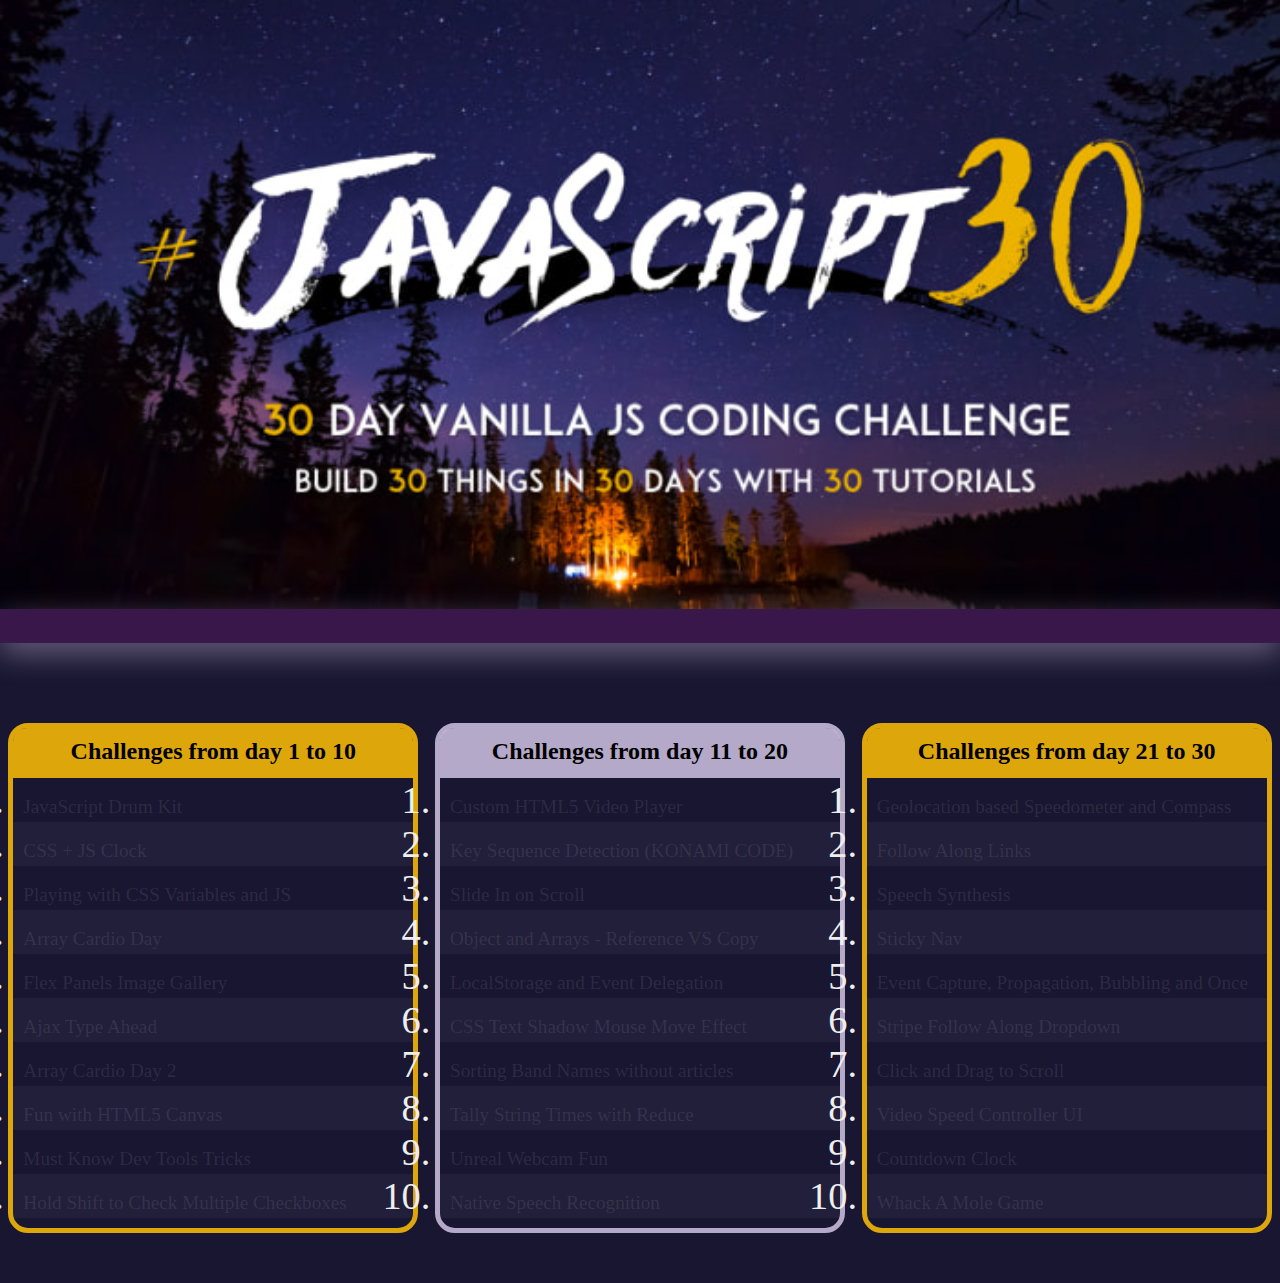
==== index.html @ b9971ff0 "Create index.html for the general portal" ====
<!DOCTYPE html>
<html lang="en">
<head>
    <meta charset="UTF-8">
    <meta http-equiv="X-UA-Compatible" content="IE=edge">
    <meta name="viewport" content="width=device-width, initial-scale=1.0">
    <!-- External Links -->
    <link rel="stylesheet" href="styles/stylesMain.css">
    <!-- End -->
    <title>RixCrafts JSt30 Challenge</title>
</head>
<body>
    <header>
        <div id="banner">
            <img src="resources/JavaScript30.jpg" alt="">
        </div>
        <div id="marquesina">
            <p>
                <!-- Text about challenge and developer -->
            </p>
        </div>
    </header>
    <main>
        <div class="challenges-container" id="days_1-10">
            <div class="container-header">
                <span>Challenges from day 1 to 10</span>
            </div>
            <ol>
                <li id="day-1">
                    <span>JavaScript Drum Kit</span>
                </li>
                <li id="day-2">
                    <span>CSS + JS Clock</span>
                </li>
                <li id="day-3">
                    <span>Playing with CSS Variables and JS</span>
                </li>
                <li id="day-4">
                    <span>Array Cardio Day</span>
                </li>
                <li id="day-5">
                    <span>Flex Panels Image Gallery</span>
                </li>
                <li id="day-6">
                    <span>Ajax Type Ahead</span>
                </li>
                <li id="day-7">
                    <span>Array Cardio Day 2</span>
                </li>
                <li id="day-8">
                    <span>Fun with HTML5 Canvas</span>
                </li>
                <li id="day-9">
                    <span>Must Know Dev Tools Tricks</span>
                </li>
                <li id="day-10">
                    <span>Hold Shift to Check Multiple Checkboxes</span>
                </li>
            </ol>
        </div>
        <div class="challenges-container" id="days_11-20">
            <div class="container-header">
                <span>Challenges from day 11 to 20</span>
            </div>
            <ol>
                <li id="day-11">
                    <span>Custom HTML5 Video Player</span>
                </li>
                <li id="day-12">
                    <span>Key Sequence Detection (KONAMI CODE)</span>
                </li>
                <li id="day-13">
                    <span>Slide In on Scroll</span>
                </li>
                <li id="day-14">
                    <span>Object and Arrays - Reference VS Copy</span>
                </li>
                <li id="day-15">
                    <span>LocalStorage and Event Delegation</span>
                </li>
                <li id="day-16">
                    <span>CSS Text Shadow Mouse Move Effect</span>
                </li>
                <li id="day-17">
                    <span>Sorting Band Names without articles</span>
                </li>
                <li id="day-18">
                    <span>Tally String Times with Reduce</span>
                </li>
                <li id="day-19">
                    <span>Unreal Webcam Fun</span>
                </li>
                <li id="day-20">
                    <span>Native Speech Recognition</span>
                </li>
            </ol>
        </div>
        <div class="challenges-container" id="days_21-30">
            <div class="container-header">
                <span>Challenges from day 21 to 30</span>
            </div>
            <ol>
                <li id="day-21">
                    <span>Geolocation based Speedometer and Compass</span>
                </li>
                <li id="day-22">
                    <span>Follow Along Links</span>
                </li>
                <li id="day-23">
                    <span>Speech Synthesis</span>
                </li>
                <li id="day-24">
                    <span>Sticky Nav</span>
                </li>
                <li id="day-25">
                    <span>Event Capture, Propagation, Bubbling and Once</span>
                </li>
                <li id="day-26">
                    <span>Stripe Follow Along Dropdown</span>
                </li>
                <li id="day-27">
                    <span>Click and Drag to Scroll</span>
                </li>
                <li id="day-28">
                    <span>Video Speed Controller UI</span>
                </li>
                <li id="day-29">
                    <span>Countdown Clock</span>
                </li>
                <li id="day-30">
                    <span>Whack A Mole Game</span>
                </li>
            </ol>
        </div>
    </main>
    <footer>
    </footer>
</body>
</html>
---- styles/stylesMain.css ----
:root{
    --yellow: #DDA60B;
}

*{
    margin: 0;
    padding: 0;
    border: 0;
}

body{
    background-color: #191631;
}

header{
    width: 100%;
    margin-bottom: 80px;
}

#banner{
    height: fit-content;
}

#banner img{
    width: 100%;
}
header #marquesina{
    width: 100%;
    height: 2rem;
    margin-top: -4px;
    background-color: rgb(78, 25, 91, .6);
    box-shadow: 0 10px 30px .5px rgba(219, 206, 239, 0.4);
    border-bottom: 2px solid rgba(51, 35, 73, .3);
    backdrop-filter: blur(5px);
}

main{
    display: flex;
    flex-wrap: wrap;
}

main .challenges-container{
    width: 400px;
    height: 500px;
    margin: 0 auto 50px auto;
    border: 5px solid var(--yellow);
    border-radius: 20px;
}

main .challenges-container:hover{
    box-shadow: 10px 5px 50px 1px rgb(78, 25, 91);
}

main #days_11-20{
    border-color: rgba(219, 206, 239, 0.8);
}

main #days_11-20 .container-header{
    background-color: rgba(219, 206, 239, 0.8);
}

.challenges-container .container-header{
    width: 100%;
    height: 10%;
    background-color: #DDA60B;
    border-radius: 14px 14px 0 0;
    position: relative;
    z-index: -1;
    text-align: center;
    box-sizing: border-box;
    padding-top: 10px;
}

.container-header span{
    font-size: 1.5rem;
    font-weight: bold;
}

ol{
    color: rgb(238, 238, 238);
    font-size: 2.4rem;
    position: relative;
}

ol li{
    padding-left: 10px;
}

ol li:nth-of-type(even){
    background-color: rgba(219, 206, 239, 0.05);
}

ol li:hover{
    border-top: 2px solid rgba(219, 206, 239, 0.5);
    border-bottom: 2px solid rgba(219, 206, 239, 0.5);
}

ol li span{
    font-size: 1.2rem;
    color: rgba(238, 238, 238, .1);
    animation-name: notYet;
    animation-duration: 5s;
    animation-timing-function: ease-in-out;
    /* TODO: set iteration to infinite */
    animation-iteration-count: 1;
}

ol li span.done{
    color: rgba(238, 238, 238, 1);
    animation-name: "";
}

@keyframes notYet {
    0%{
        color: rgba(238, 238, 238, .1);
    }
    10%{
        color: rgba(238, 238, 238, .5);
    }
    20%{
        color: rgba(238, 238, 238, .2);
    }
    30%{
        color: rgba(238, 238, 238, .4);
    }
    40%{
        color: rgba(238, 238, 238, .3);
    }
    50%{
        color: rgba(238, 238, 238, .4);
    }
    60%{
        color: rgba(238, 238, 238, .5);
    }
    70%{
        color: rgba(238, 238, 238, .3);
    }
    80%{
        color: rgba(238, 238, 238, .2);
    }
    90%{
        color: rgba(238, 238, 238, .4);
    }
    100%{
        color: rgba(238, 238, 238, .1);
    }
}

#days_1-10 ol li:last-of-type:hover{
    border-bottom: 0;
}
#days_11-20 ol li:last-of-type:hover {
    border-bottom: 0;
}
#days_21-30 ol li:last-of-type:hover {
    border-bottom: 0;
}
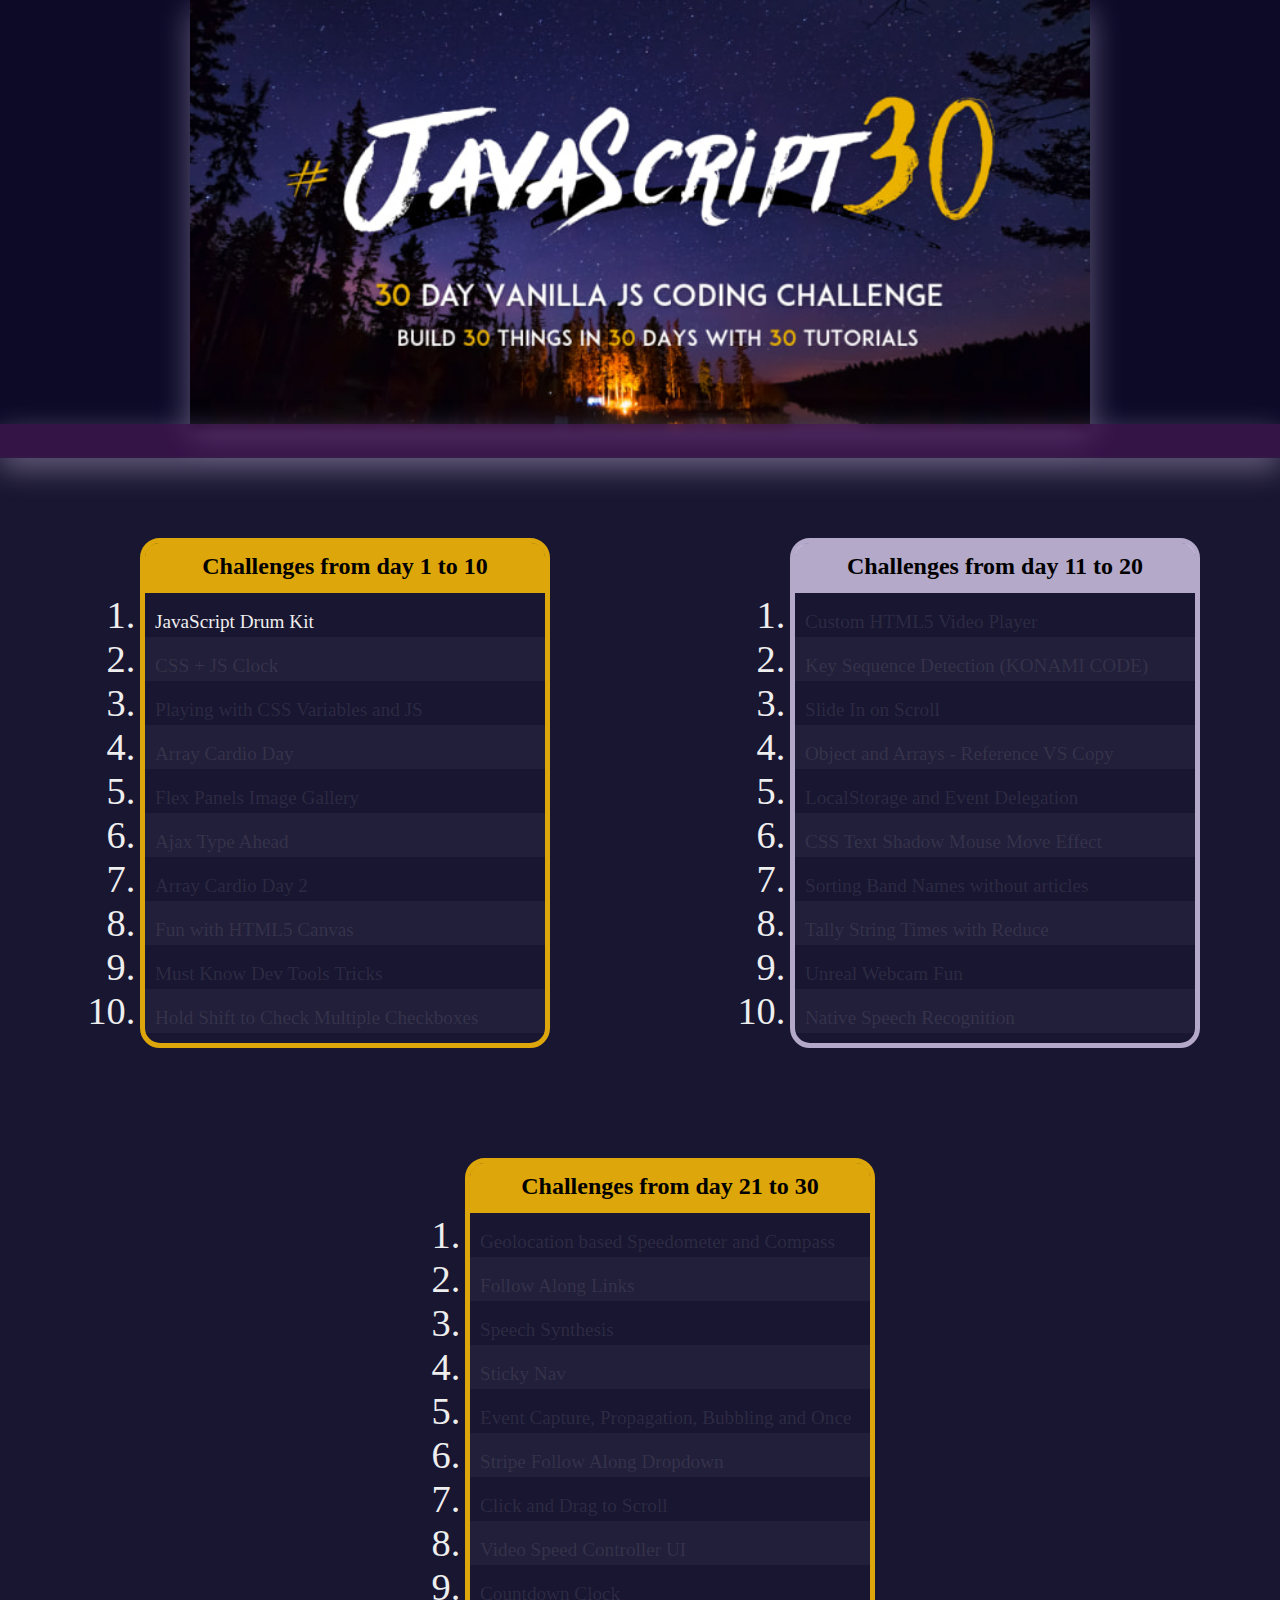
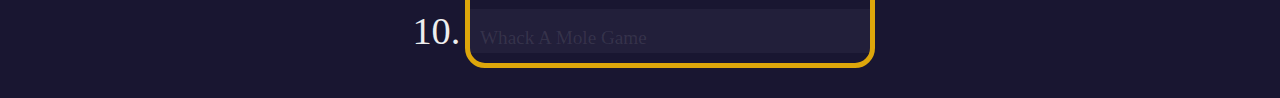
==== commit cb67a3b7: "Add responsive behaviour" ====
--- a/index.html
+++ b/index.html
@@ -10,7 +10,7 @@
     <title>RixCrafts JSt30 Challenge</title>
 </head>
 <body>
-    <header>
+    <header>        
         <div id="banner">
             <img src="resources/JavaScript30.jpg" alt="">
         </div>
@@ -18,7 +18,7 @@
             <p>
                 <!-- Text about challenge and developer -->
             </p>
-        </div>
+        </div>        
     </header>
     <main>
         <div class="challenges-container" id="days_1-10">
@@ -27,7 +27,9 @@
             </div>
             <ol>
                 <li id="day-1">
-                    <span>JavaScript Drum Kit</span>
+                    <a href="01 - JavaScript Drum Kit/index.html">
+                        <span class="done">JavaScript Drum Kit</span>
+                    </a>
                 </li>
                 <li id="day-2">
                     <span>CSS + JS Clock</span>
--- a/styles/stylesMain.css
+++ b/styles/stylesMain.css
@@ -15,6 +15,7 @@
 header{
     width: 100%;
     margin-bottom: 80px;
+    background-color: #0d0a28;
 }
 
 #banner{
@@ -37,12 +38,15 @@
 main{
     display: flex;
     flex-wrap: wrap;
+    gap: 80px;
+    justify-content: space-around;
+    padding-left: 60px;
 }
 
 main .challenges-container{
     width: 400px;
     height: 500px;
-    margin: 0 auto 50px auto;
+    margin: 0 auto 30px auto;
     border: 5px solid var(--yellow);
     border-radius: 20px;
 }
@@ -93,6 +97,11 @@
 ol li:hover{
     border-top: 2px solid rgba(219, 206, 239, 0.5);
     border-bottom: 2px solid rgba(219, 206, 239, 0.5);
+}
+
+ol li a{
+    text-decoration: none;
+    display: block;
 }
 
 ol li span{
@@ -154,4 +163,15 @@
 }
 #days_21-30 ol li:last-of-type:hover {
     border-bottom: 0;
+}
+
+
+/* Responsibe Behaviour */
+@media screen and (min-width: 900px) {
+    #banner img{
+        width: 900px;
+        display: block;
+        margin: 0 auto;
+        box-shadow: 0 10px 30px .5px rgba(219, 206, 239, 0.4);
+    }
 }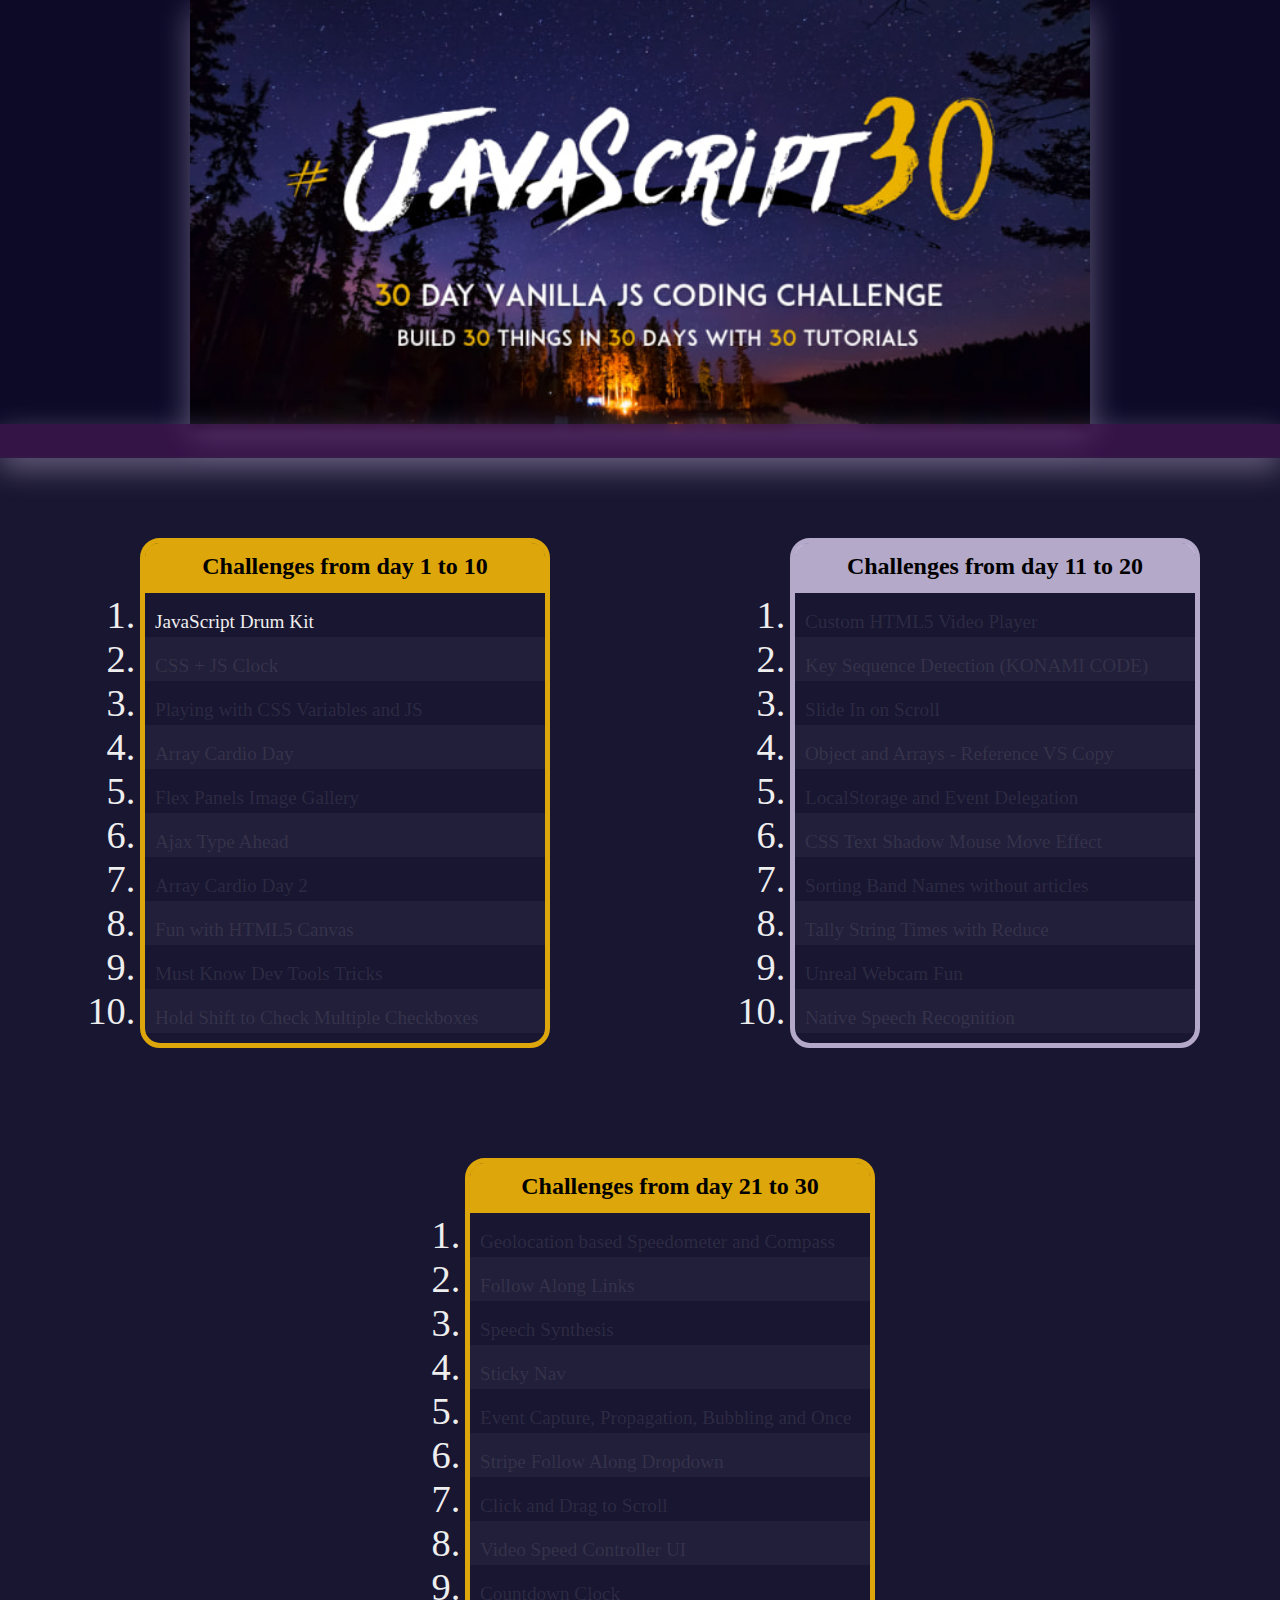
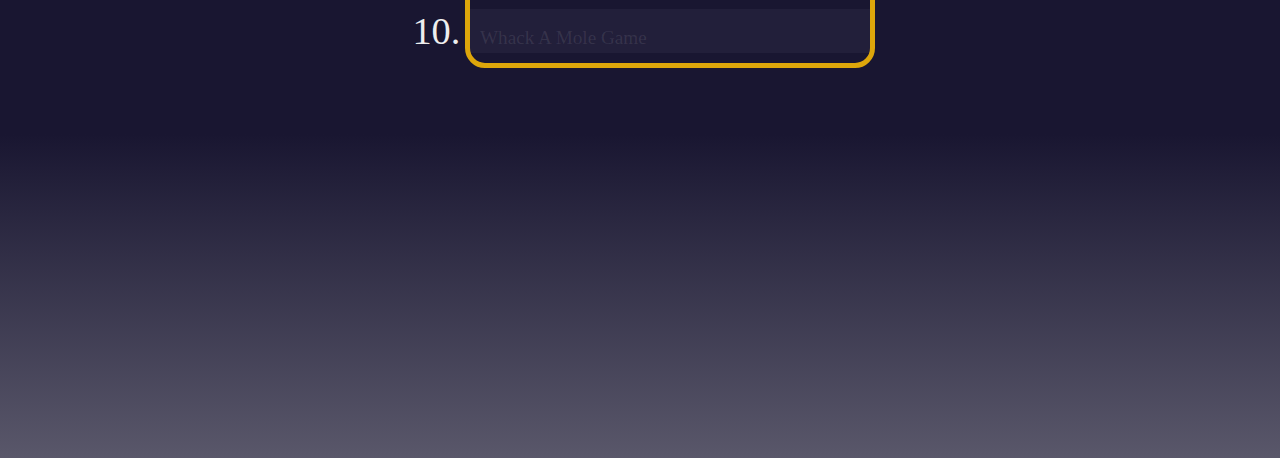
==== commit 53ad96df: "Add portal page" ====
--- a/index.html
+++ b/index.html
@@ -136,6 +136,13 @@
         </div>
     </main>
     <footer>
+        <div class="about-page"></div>
+        <div class="about-dev">
+            <div id="dev-social">
+                
+            </div>
+            <div id="dev-info"></div>
+        </div>
     </footer>
 </body>
 </html>--- a/styles/stylesMain.css
+++ b/styles/stylesMain.css
@@ -165,6 +165,14 @@
     border-bottom: 0;
 }
 
+footer{
+    width: 100%;
+    height: 40vh;
+    background: linear-gradient(#191631 0% 10%, rgba(238, 238, 238, .3));
+    display: flex;
+}
+
+
 
 /* Responsibe Behaviour */
 @media screen and (min-width: 900px) {
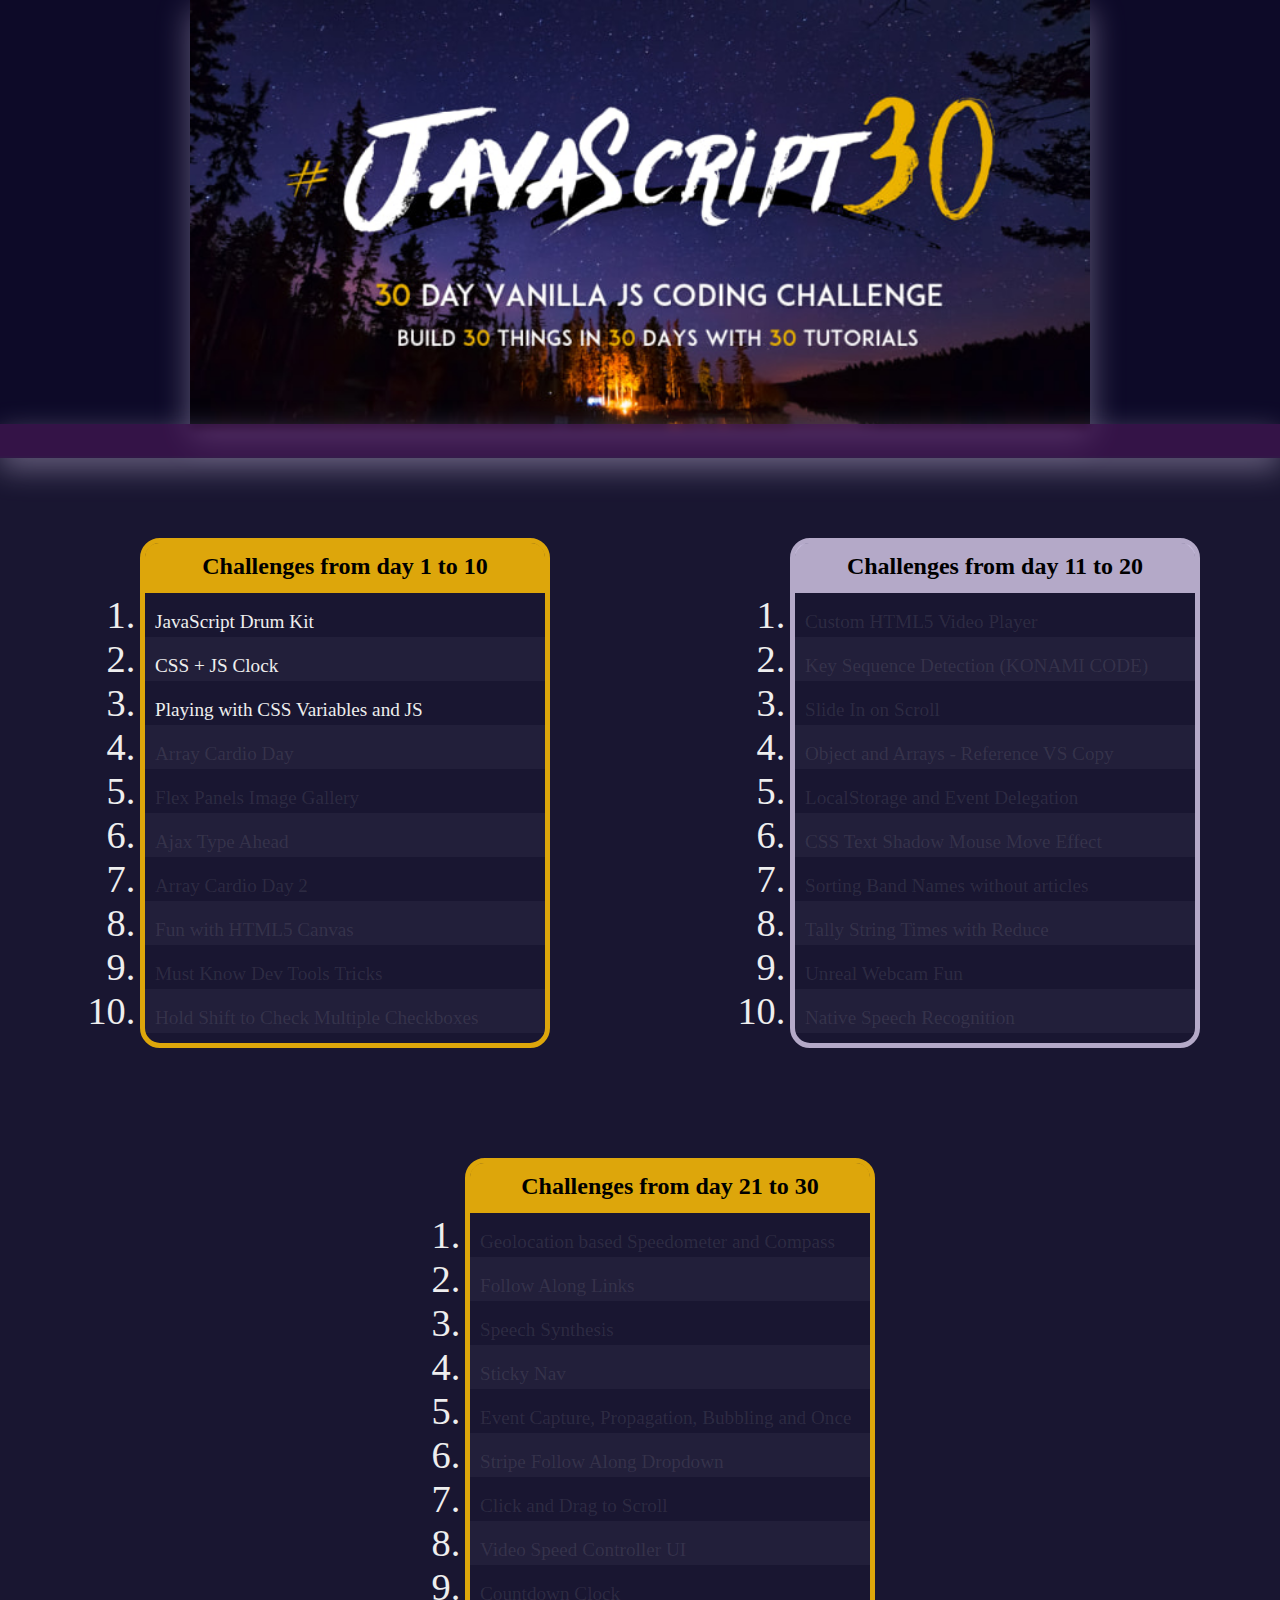
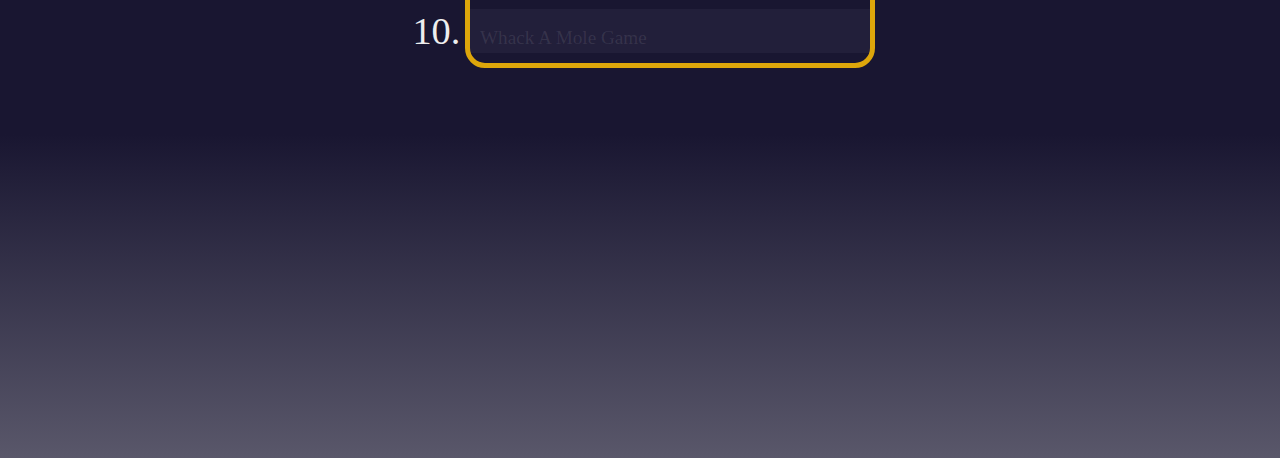
==== commit 8996814b: "Add links for exercises 2 and 3" ====
--- a/index.html
+++ b/index.html
@@ -1,5 +1,6 @@
 <!DOCTYPE html>
 <html lang="en">
+
 <head>
     <meta charset="UTF-8">
     <meta http-equiv="X-UA-Compatible" content="IE=edge">
@@ -9,8 +10,9 @@
     <!-- End -->
     <title>RixCrafts JSt30 Challenge</title>
 </head>
+
 <body>
-    <header>        
+    <header>
         <div id="banner">
             <img src="resources/JavaScript30.jpg" alt="">
         </div>
@@ -18,7 +20,7 @@
             <p>
                 <!-- Text about challenge and developer -->
             </p>
-        </div>        
+        </div>
     </header>
     <main>
         <div class="challenges-container" id="days_1-10">
@@ -32,10 +34,14 @@
                     </a>
                 </li>
                 <li id="day-2">
-                    <span>CSS + JS Clock</span>
+                    <a href="02 - JS and CSS Clock/index.html">
+                        <span class="done">CSS + JS Clock</span>
+                    </a>
                 </li>
                 <li id="day-3">
-                    <span>Playing with CSS Variables and JS</span>
+                    <a href="03 - CSS Variables/index.html">
+                        <span class="done">Playing with CSS Variables and JS</span>
+                    </a>
                 </li>
                 <li id="day-4">
                     <span>Array Cardio Day</span>
@@ -139,10 +145,11 @@
         <div class="about-page"></div>
         <div class="about-dev">
             <div id="dev-social">
-                
+
             </div>
             <div id="dev-info"></div>
         </div>
     </footer>
 </body>
+
 </html>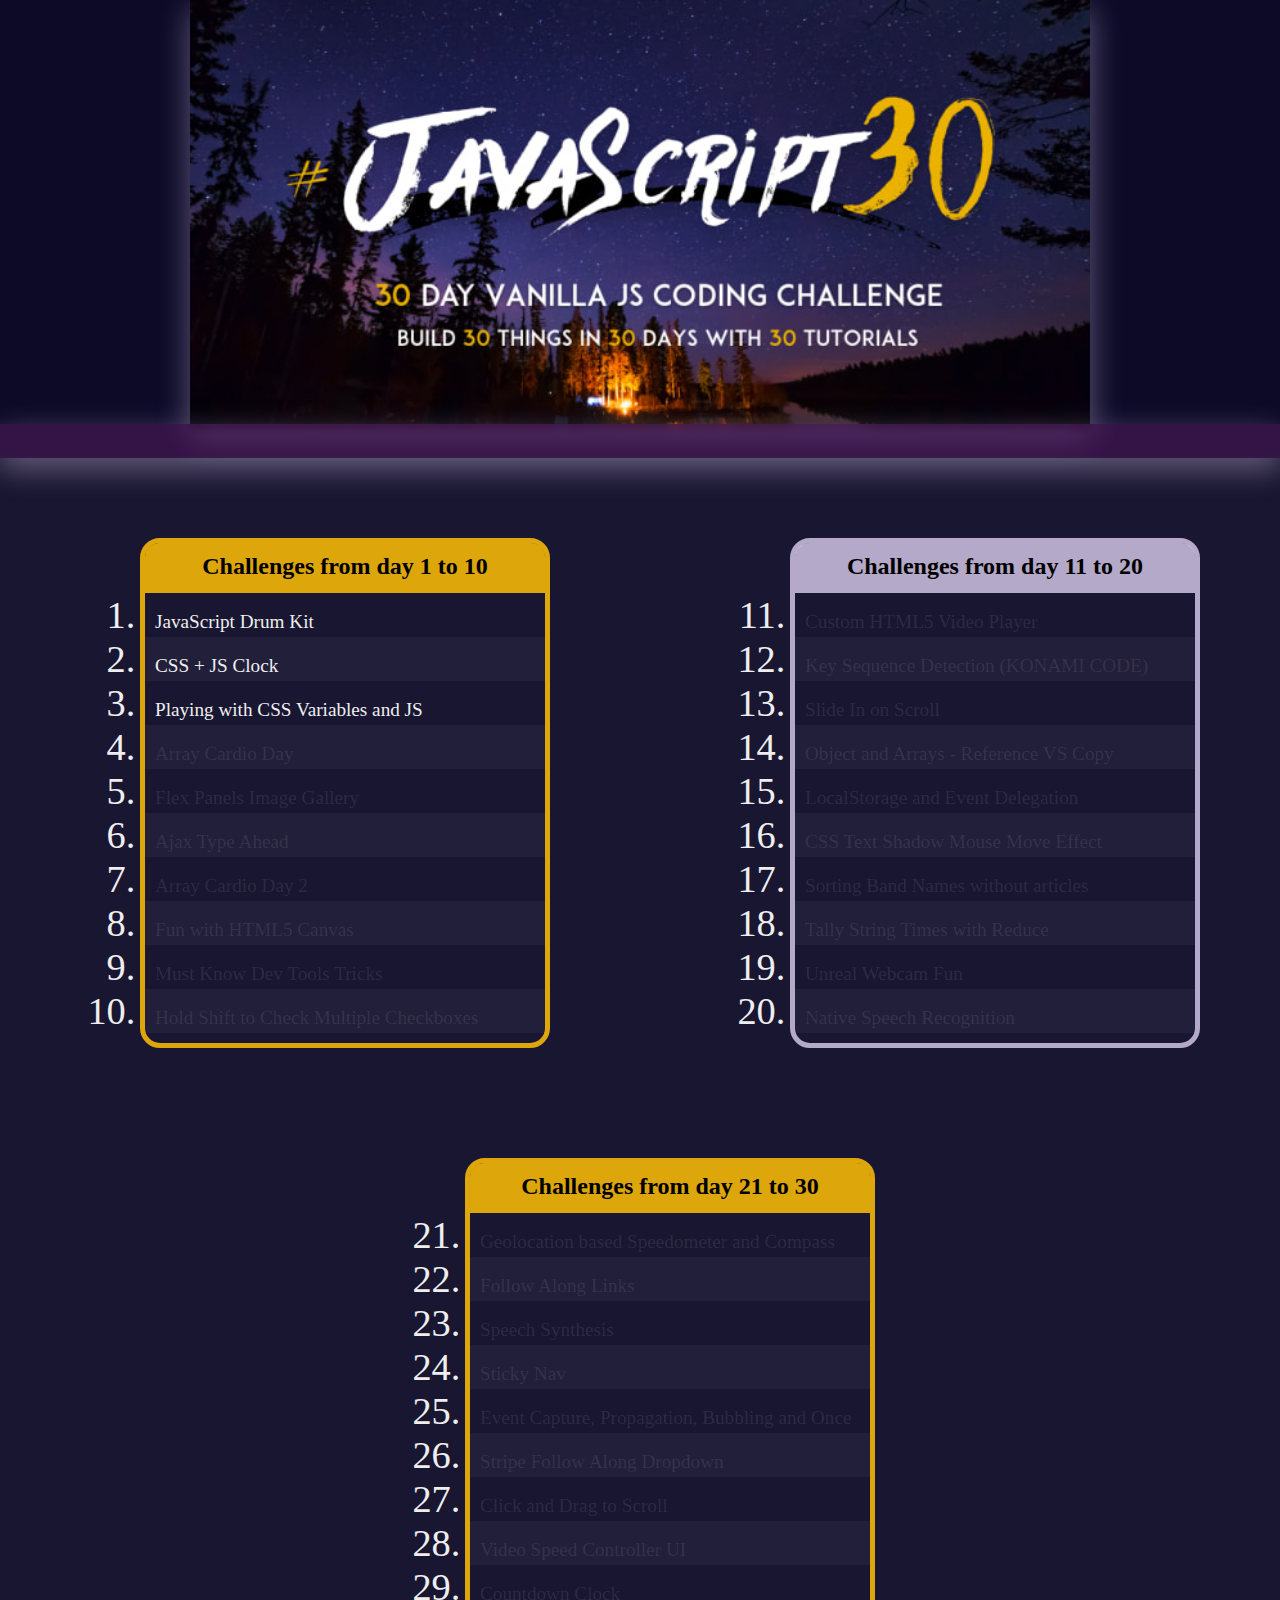
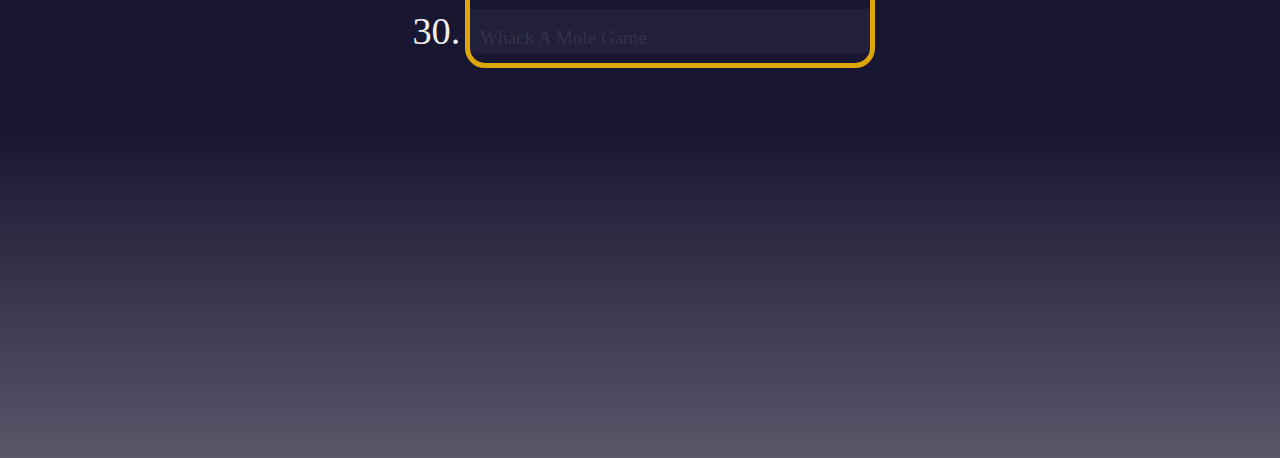
==== commit c3b4b7af: "Fix list numeric order" ====
--- a/index.html
+++ b/index.html
@@ -70,7 +70,7 @@
             <div class="container-header">
                 <span>Challenges from day 11 to 20</span>
             </div>
-            <ol>
+            <ol start="11">
                 <li id="day-11">
                     <span>Custom HTML5 Video Player</span>
                 </li>
@@ -107,7 +107,7 @@
             <div class="container-header">
                 <span>Challenges from day 21 to 30</span>
             </div>
-            <ol>
+            <ol start="21">
                 <li id="day-21">
                     <span>Geolocation based Speedometer and Compass</span>
                 </li>
--- a/styles/stylesMain.css
+++ b/styles/stylesMain.css
@@ -158,9 +158,11 @@
 #days_1-10 ol li:last-of-type:hover{
     border-bottom: 0;
 }
+
 #days_11-20 ol li:last-of-type:hover {
     border-bottom: 0;
 }
+
 #days_21-30 ol li:last-of-type:hover {
     border-bottom: 0;
 }
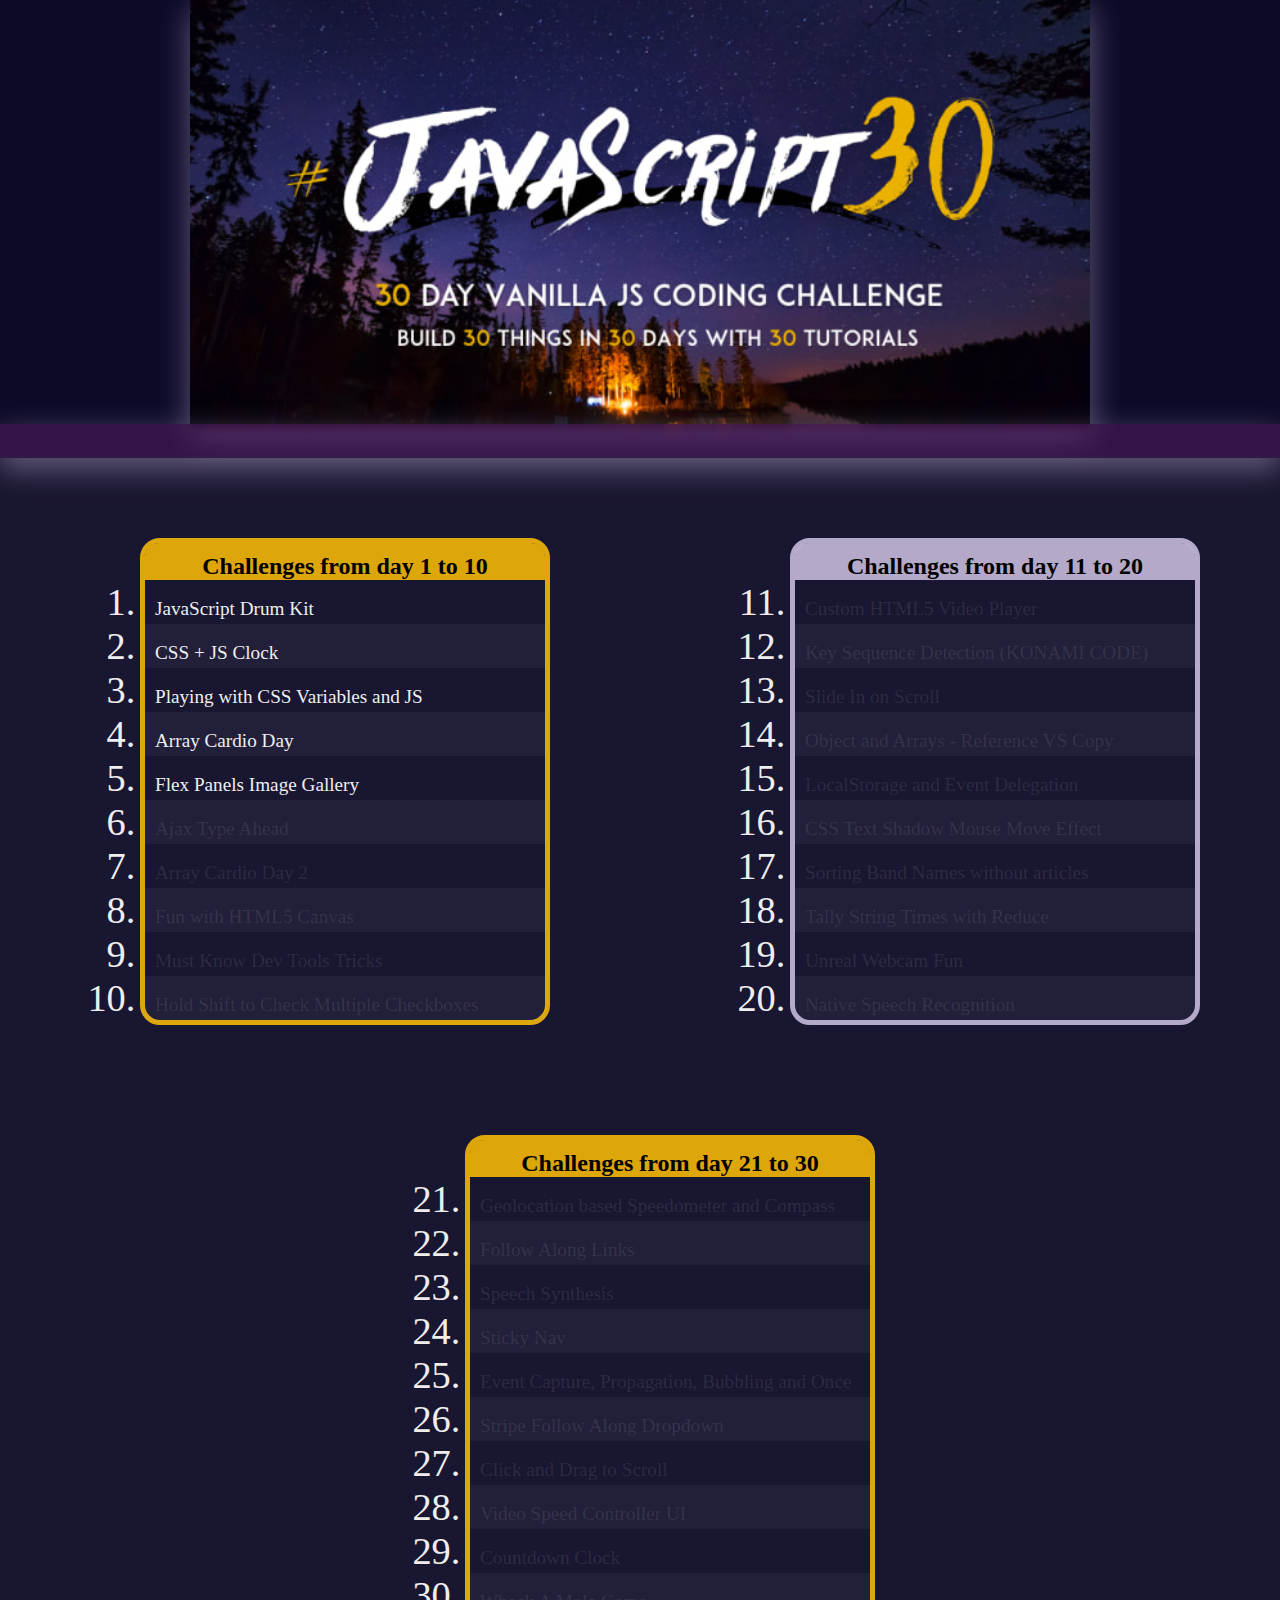
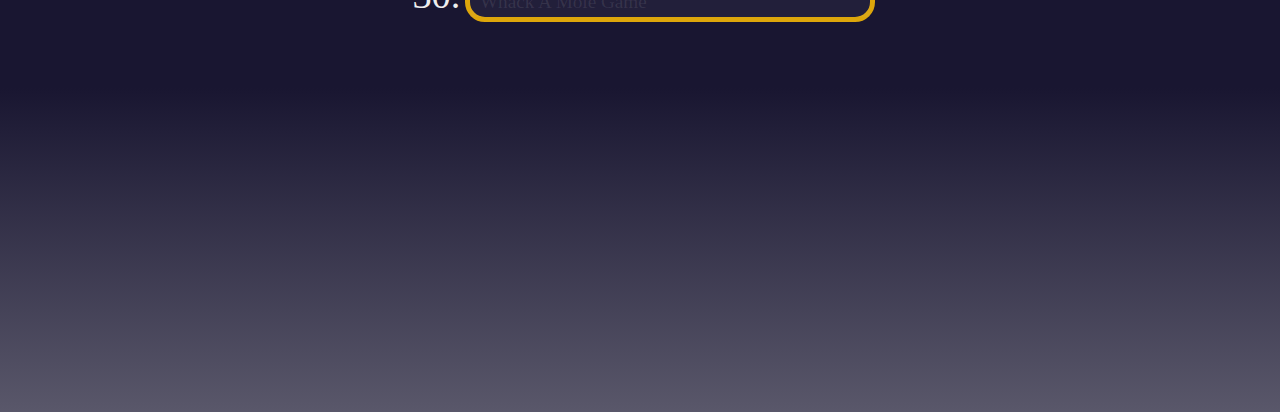
==== commit 68d9d7a6: "Exercise 5 done, Fix UI container errors" ====
--- a/index.html
+++ b/index.html
@@ -44,10 +44,14 @@
                     </a>
                 </li>
                 <li id="day-4">
-                    <span>Array Cardio Day</span>
+                    <a href="04 - Array Cardio Day 1/index.html">
+                        <span class="done">Array Cardio Day</span>
+                    </a>
                 </li>
                 <li id="day-5">
-                    <span>Flex Panels Image Gallery</span>
+                    <a href="05 - Flex Panel Gallery/index.html">
+                        <span class="done">Flex Panels Image Gallery</span>
+                    </a>
                 </li>
                 <li id="day-6">
                     <span>Ajax Type Ahead</span>
--- a/styles/stylesMain.css
+++ b/styles/stylesMain.css
@@ -1,31 +1,32 @@
-:root{
+:root {
     --yellow: #DDA60B;
 }
 
-*{
+* {
     margin: 0;
     padding: 0;
     border: 0;
 }
 
-body{
+body {
     background-color: #191631;
 }
 
-header{
+header {
     width: 100%;
     margin-bottom: 80px;
     background-color: #0d0a28;
 }
 
-#banner{
+#banner {
     height: fit-content;
 }
 
-#banner img{
+#banner img {
     width: 100%;
 }
-header #marquesina{
+
+header #marquesina {
     width: 100%;
     height: 2rem;
     margin-top: -4px;
@@ -35,7 +36,7 @@
     backdrop-filter: blur(5px);
 }
 
-main{
+main {
     display: flex;
     flex-wrap: wrap;
     gap: 80px;
@@ -43,27 +44,27 @@
     padding-left: 60px;
 }
 
-main .challenges-container{
+main .challenges-container {
     width: 400px;
-    height: 500px;
+    height: max-content;
     margin: 0 auto 30px auto;
     border: 5px solid var(--yellow);
     border-radius: 20px;
 }
 
-main .challenges-container:hover{
+main .challenges-container:hover {
     box-shadow: 10px 5px 50px 1px rgb(78, 25, 91);
 }
 
-main #days_11-20{
+main #days_11-20 {
     border-color: rgba(219, 206, 239, 0.8);
 }
 
-main #days_11-20 .container-header{
+main #days_11-20 .container-header {
     background-color: rgba(219, 206, 239, 0.8);
 }
 
-.challenges-container .container-header{
+.challenges-container .container-header {
     width: 100%;
     height: 10%;
     background-color: #DDA60B;
@@ -75,36 +76,36 @@
     padding-top: 10px;
 }
 
-.container-header span{
+.container-header span {
     font-size: 1.5rem;
     font-weight: bold;
 }
 
-ol{
+ol {
     color: rgb(238, 238, 238);
     font-size: 2.4rem;
     position: relative;
 }
 
-ol li{
+ol li {
     padding-left: 10px;
 }
 
-ol li:nth-of-type(even){
+ol li:nth-of-type(even) {
     background-color: rgba(219, 206, 239, 0.05);
 }
 
-ol li:hover{
+ol li:hover {
     border-top: 2px solid rgba(219, 206, 239, 0.5);
     border-bottom: 2px solid rgba(219, 206, 239, 0.5);
 }
 
-ol li a{
+ol li a {
     text-decoration: none;
     display: block;
 }
 
-ol li span{
+ol li span {
     font-size: 1.2rem;
     color: rgba(238, 238, 238, .1);
     animation-name: notYet;
@@ -114,48 +115,58 @@
     animation-iteration-count: 1;
 }
 
-ol li span.done{
+ol li span.done {
     color: rgba(238, 238, 238, 1);
     animation-name: "";
 }
 
 @keyframes notYet {
-    0%{
+    0% {
         color: rgba(238, 238, 238, .1);
     }
-    10%{
+
+    10% {
         color: rgba(238, 238, 238, .5);
     }
-    20%{
+
+    20% {
         color: rgba(238, 238, 238, .2);
     }
-    30%{
+
+    30% {
         color: rgba(238, 238, 238, .4);
     }
-    40%{
+
+    40% {
         color: rgba(238, 238, 238, .3);
     }
-    50%{
+
+    50% {
         color: rgba(238, 238, 238, .4);
     }
-    60%{
+
+    60% {
         color: rgba(238, 238, 238, .5);
     }
-    70%{
+
+    70% {
         color: rgba(238, 238, 238, .3);
     }
-    80%{
+
+    80% {
         color: rgba(238, 238, 238, .2);
     }
-    90%{
+
+    90% {
         color: rgba(238, 238, 238, .4);
     }
-    100%{
+
+    100% {
         color: rgba(238, 238, 238, .1);
     }
 }
 
-#days_1-10 ol li:last-of-type:hover{
+#days_1-10 ol li:last-of-type:hover {
     border-bottom: 0;
 }
 
@@ -167,7 +178,7 @@
     border-bottom: 0;
 }
 
-footer{
+footer {
     width: 100%;
     height: 40vh;
     background: linear-gradient(#191631 0% 10%, rgba(238, 238, 238, .3));
@@ -178,7 +189,7 @@
 
 /* Responsibe Behaviour */
 @media screen and (min-width: 900px) {
-    #banner img{
+    #banner img {
         width: 900px;
         display: block;
         margin: 0 auto;
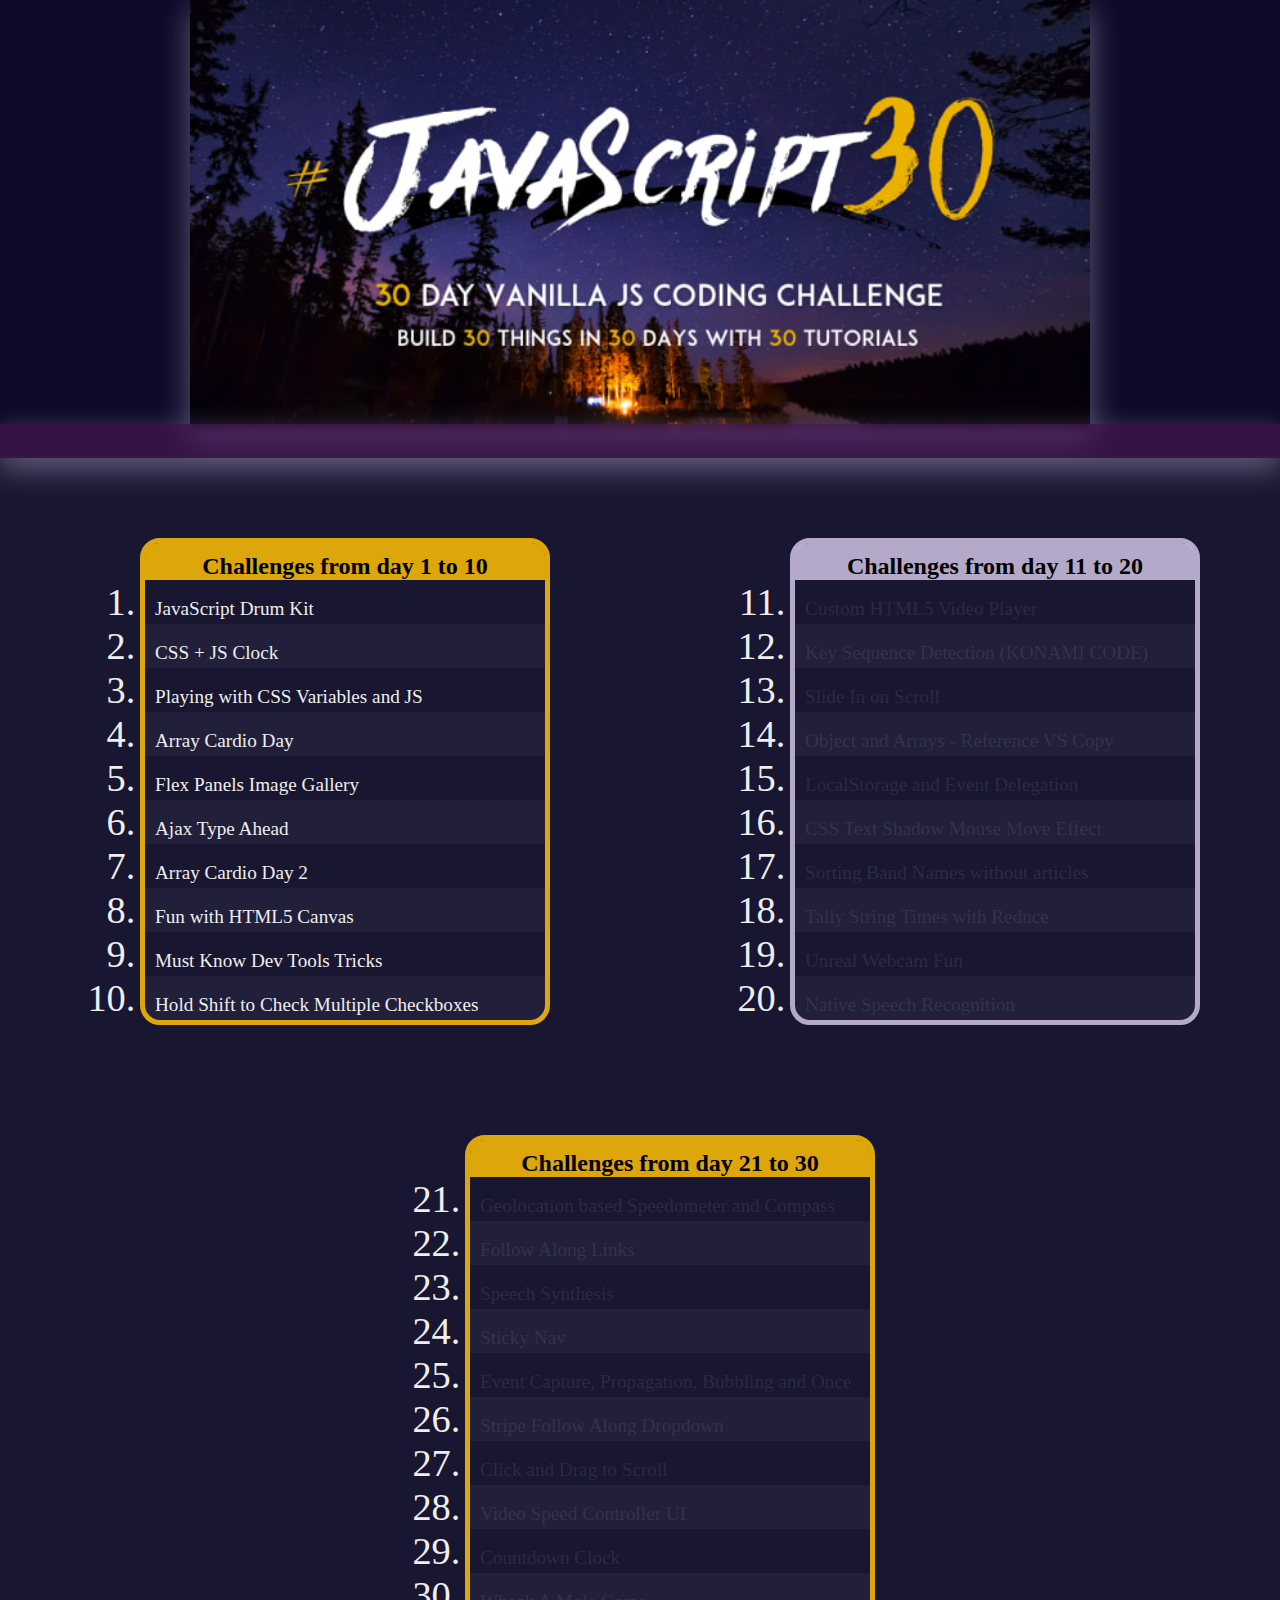
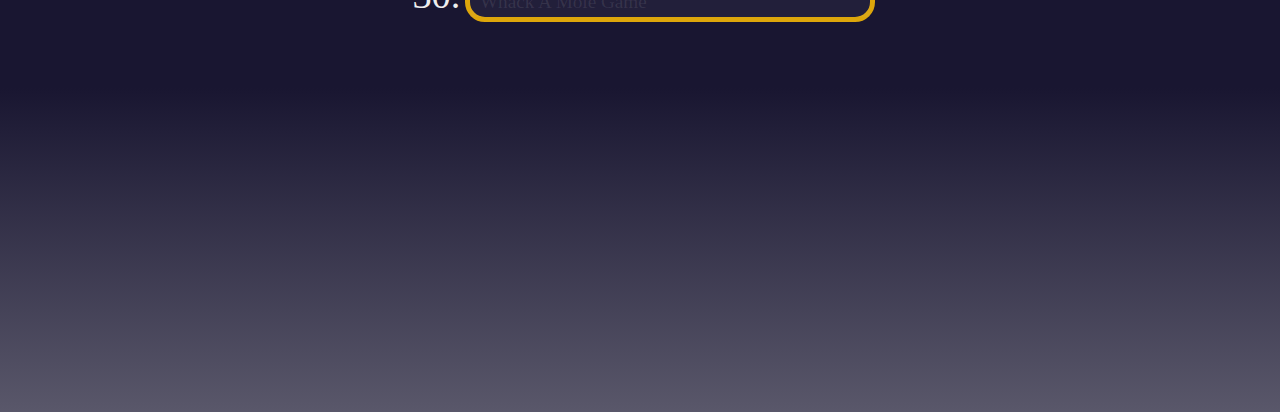
==== commit f4b12801: "Finish exercices 8,9 and 10. Update main index.html" ====
--- a/index.html
+++ b/index.html
@@ -54,19 +54,29 @@
                     </a>
                 </li>
                 <li id="day-6">
-                    <span>Ajax Type Ahead</span>
+                    <a href="06 - Type Ahead/index-FINISHED.html">
+                        <span class="done">Ajax Type Ahead</span>
+                    </a>
                 </li>
                 <li id="day-7">
-                    <span>Array Cardio Day 2</span>
+                    <a href="07 - Array Cardio Day 2/arrayCardio__RixCrafts.js">
+                        <span class="done">Array Cardio Day 2</span>
+                    </a>
                 </li>
                 <li id="day-8">
-                    <span>Fun with HTML5 Canvas</span>
+                    <a href="08 - Fun with HTML5 Canvas/index.html">
+                        <span class="done">Fun with HTML5 Canvas</span>
+                    </a>
                 </li>
                 <li id="day-9">
-                    <span>Must Know Dev Tools Tricks</span>
+                    <a href="09 - Dev Tools Domination/index.html">
+                        <span class="done">Must Know Dev Tools Tricks</span>
+                    </a>
                 </li>
                 <li id="day-10">
-                    <span>Hold Shift to Check Multiple Checkboxes</span>
+                    <a href="10 - Hold Shift and Check Checkboxes/index.html">
+                        <span class="done">Hold Shift to Check Multiple Checkboxes</span>
+                    </a>
                 </li>
             </ol>
         </div>
